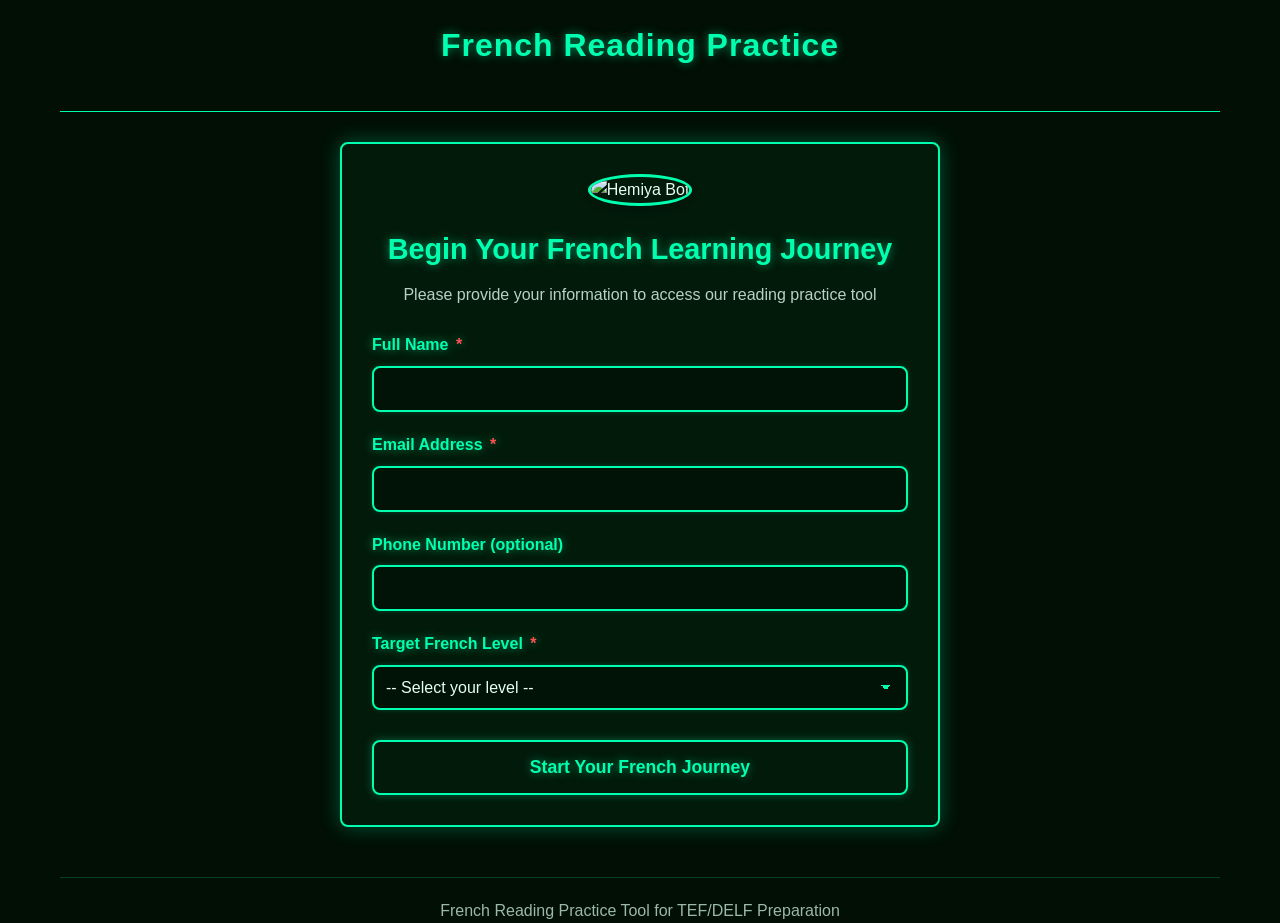
==== index.html @ 897022b5 "Initial commit: French Reading Practice Tool" ====
<!DOCTYPE html>
<html lang="fr">
<head>
    <meta charset="UTF-8">
    <meta name="viewport" content="width=device-width, initial-scale=1.0">
    <title>French Reading Practice - TEF/DELF Preparation</title>
    <link rel="stylesheet" href="css/styles.css">
    <script type="text/javascript" src="https://cdn.jsdelivr.net/npm/@emailjs/browser@3/dist/email.min.js"></script>
    <base target="_parent">
</head>
<body>
    <div class="container">
        <header>
            <h1>French Reading Practice</h1>
        </header>

        <main>
            <!-- Contact Form Section -->
            <div id="contact-form-container">
                <div class="form-header">
                    <div class="avatar-container">
                        <img src="https://yiyang512.github.io/new/hemiya.jpg" alt="Hemiya Bot" class="avatar">
                    </div>
                    <h2>Begin Your French Learning Journey</h2>
                    <p>Please provide your information to access our reading practice tool</p>
                </div>
                
                <form id="contact-form">
                    <div class="form-group">
                        <label for="fullName">Full Name <span class="required">*</span></label>
                        <input type="text" id="fullName" name="fullName" required>
                        <div class="error-message" id="fullName-error">Please enter your full name</div>
                    </div>
                    
                    <div class="form-group">
                        <label for="email">Email Address <span class="required">*</span></label>
                        <input type="email" id="email" name="email" required>
                        <div class="error-message" id="email-error">Please enter a valid email address</div>
                    </div>
                    
                    <div class="form-group">
                        <label for="phone">Phone Number (optional)</label>
                        <input type="tel" id="phone" name="phone">
                    </div>
                    
                    <div class="form-group">
                        <label for="targetLevel">Target French Level <span class="required">*</span></label>
                        <select id="targetLevel" name="targetLevel" required>
                            <option value="">-- Select your level --</option>
                            <option value="A1">A1 - Beginner</option>
                            <option value="A2">A2 - Elementary</option>
                            <option value="B1">B1 - Intermediate</option>
                            <option value="B2">B2 - Upper Intermediate</option>
                        </select>
                        <div class="error-message" id="targetLevel-error">Please select your target level</div>
                    </div>
                    
                    <button type="submit" id="submit-form">Start Your French Journey</button>
                    
                    <div id="form-success" class="form-message success-message hidden">
                        <p>Thank you for your submission! You now have access to our reading practice tool.</p>
                    </div>
                    
                    <div id="form-error" class="form-message error-message hidden">
                        <p>There was an error processing your submission. Please try again.</p>
                    </div>
                </form>
            </div>

            <!-- Reading Level Selection - Initially Hidden -->
            <div id="reading-app" class="hidden">
                <div class="level-selector">
                    <h2>Sélectionnez votre niveau</h2>
                    <div class="level-buttons">
                        <button class="level-btn" data-level="A1">A1</button>
                        <button class="level-btn" data-level="A2">A2</button>
                        <button class="level-btn" data-level="B1">B1</button>
                        <button class="level-btn" data-level="B2">B2</button>
                    </div>
                </div>

                <div id="level-description" class="hidden">
                    <div class="level-info">
                        <h2>Niveau <span id="current-level">A1</span></h2>
                        <p id="level-explanation"></p>
                    </div>
                    <div class="reading-selector">
                        <label for="reading-select">Choisissez un texte:</label>
                        <select id="reading-select">
                            <option value="">-- Sélectionnez un texte --</option>
                        </select>
                    </div>
                </div>

                <div id="reading-container" class="hidden">
                    <div class="timer-container">
                        <span id="timer">10:00</span>
                        <button id="start-timer">Démarrer</button>
                    </div>
                    
                    <section class="reading-passage">
                        <h2 id="reading-title"></h2>
                        <div id="passage-content" class="passage-content"></div>
                    </section>

                    <section class="questions">
                        <h2>Questions de compréhension</h2>
                        <form id="quiz-form"></form>
                    </section>

                    <section class="results hidden" id="results">
                        <h2>Résultats</h2>
                        <p id="score"></p>
                        <div id="detailed-feedback"></div>
                    </section>
                </div>
            </div>
        </main>

        <footer>
            <p>French Reading Practice Tool for TEF/DELF Preparation</p>
        </footer>
    </div>

    <script src="js/data.js"></script>
    <script src="js/script.js"></script>
</body>
</html>
---- css/styles.css ----
:root {
    --primary-color: #00ffae;
    --secondary-color: #00ff99;
    --accent-color: #05ff8a;
    --background-color: #010f05;
    --card-background: #021a0a;
    --text-color: #e6fff2;
    --header-color: #00ffae;
    --error-color: #ff5252;
    --success-color: #00ffae;
    --border-radius: 8px;
    --box-shadow: 0 4px 8px rgba(0, 255, 174, 0.2);
    --glow-effect: 0 0 10px rgba(0, 255, 174, 0.5);
    --hover-glow: 0 0 15px rgba(0, 255, 174, 0.8);
    --a1-color: #00ffae;
    --a2-color: #00ffcc;
    --b1-color: #00ff99;
    --b2-color: #00ffb3;
    --dark-bg-gradient: linear-gradient(135deg, #010f05 0%, #041a0f 100%);
}

* {
    margin: 0;
    padding: 0;
    box-sizing: border-box;
}

body {
    font-family: 'DM Sans', 'Poppins', sans-serif;
    background-color: var(--background-color);
    color: var(--text-color);
    line-height: 1.6;
    min-height: 100vh;
}

h1, h2, h3, h4, h5, h6 {
    color: var(--header-color);
    text-shadow: var(--glow-effect);
}

a {
    color: var(--primary-color);
    text-decoration: none;
    transition: all 0.3s ease;
}

a:hover {
    text-shadow: var(--glow-effect);
}

.container {
    max-width: 1200px;
    margin: 0 auto;
    padding: 0 20px;
}

header {
    padding: 20px 0;
    text-align: center;
    margin-bottom: 30px;
    border-bottom: 1px solid var(--primary-color);
}

header h1 {
    margin-bottom: 20px;
    font-weight: 700;
    letter-spacing: 1px;
}

.level-selector h2 {
    margin-bottom: 15px;
    font-size: 1.3rem;
    color: var(--primary-color);
    text-shadow: 0 0 5px rgba(0, 255, 174, 0.5);
}

.level-buttons {
    display: flex;
    justify-content: center;
    gap: 15px;
    flex-wrap: wrap;
}

.level-btn {
    margin: 0 10px;
    padding: 8px 20px;
    background-color: transparent;
    color: var(--primary-color);
    border: 2px solid var(--primary-color);
    border-radius: var(--border-radius);
    font-size: 1.2rem;
    cursor: pointer;
    transition: all 0.3s ease;
}

.level-btn:hover {
    background-color: var(--primary-color);
    color: var(--background-color);
    box-shadow: var(--hover-glow);
}

.level-btn.active {
    background-color: var(--primary-color);
    color: var(--background-color);
    box-shadow: var(--glow-effect);
}

.level-btn[data-level="A1"] {
    border-color: var(--a1-color);
    color: var(--a1-color);
}

.level-btn[data-level="A2"] {
    border-color: var(--a2-color);
    color: var(--a2-color);
}

.level-btn[data-level="B1"] {
    border-color: var(--b1-color);
    color: var(--b1-color);
}

.level-btn[data-level="B2"] {
    border-color: var(--b2-color);
    color: var(--b2-color);
}

.level-info {
    background-color: var(--card-background);
    padding: 15px;
    border-radius: var(--border-radius);
    margin-bottom: 20px;
    border: 1px solid var(--primary-color);
    box-shadow: var(--box-shadow);
}

.level-info h2 {
    margin-bottom: 10px;
}

.reading-selector {
    margin-bottom: 25px;
    text-align: center;
}

.reading-selector label {
    display: block;
    margin-bottom: 10px;
    font-weight: bold;
    color: var(--primary-color);
    text-shadow: var(--glow-effect);
    font-size: 1.2rem;
}

.reading-selector select {
    width: 100%;
    max-width: 600px;
    padding: 12px 20px;
    border: 2px solid var(--primary-color);
    border-radius: var(--border-radius);
    font-size: 1.1rem;
    background-color: rgba(2, 26, 10, 0.9);
    color: var(--text-color);
    box-shadow: 0 0 8px rgba(0, 255, 174, 0.4);
    cursor: pointer;
    appearance: none;
    -webkit-appearance: none;
    -moz-appearance: none;
    background-image: 
        linear-gradient(45deg, transparent 50%, var(--primary-color) 50%),
        linear-gradient(135deg, var(--primary-color) 50%, transparent 50%);
    background-position: 
        calc(100% - 20px) center,
        calc(100% - 15px) center;
    background-size: 
        5px 5px,
        5px 5px;
    background-repeat: no-repeat;
    transition: all 0.3s ease;
}

.reading-selector select:hover {
    border-color: var(--secondary-color);
    box-shadow: 0 0 15px rgba(0, 255, 174, 0.6);
    transform: translateY(-2px);
}

.reading-selector select:focus {
    outline: none;
    border-color: var(--accent-color);
    box-shadow: 0 0 20px rgba(0, 255, 174, 0.7);
}

.reading-selector select option {
    background-color: var(--card-background);
    color: var(--text-color);
    padding: 12px;
    font-size: 1rem;
}

/* Custom styled dropdown arrow animation */
.reading-selector select:hover {
    background-image: 
        linear-gradient(45deg, transparent 50%, var(--secondary-color) 50%),
        linear-gradient(135deg, var(--secondary-color) 50%, transparent 50%);
}

/* Improve select option styling */
.reading-selector select option:hover,
.reading-selector select option:focus,
.reading-selector select option:checked {
    background-color: rgba(0, 255, 174, 0.2);
    color: var(--primary-color);
}

#level-description, #reading-container {
    opacity: 1;
    transition: opacity 0.3s ease;
}

.timer-container {
    display: flex;
    justify-content: center;
    align-items: center;
    margin-bottom: 20px;
    gap: 15px;
}

#timer {
    font-size: 1.5rem;
    font-weight: bold;
    color: var(--primary-color);
    text-shadow: var(--glow-effect);
}

button {
    background-color: transparent;
    color: var(--primary-color);
    border: 2px solid var(--primary-color);
    padding: 10px 20px;
    border-radius: var(--border-radius);
    cursor: pointer;
    font-weight: bold;
    transition: all 0.3s ease;
    box-shadow: var(--box-shadow);
    text-shadow: var(--glow-effect);
}

button:hover {
    background-color: var(--primary-color);
    color: var(--background-color);
    box-shadow: var(--hover-glow);
    transform: translateY(-2px);
}

section {
    background-color: var(--card-background);
    padding: 20px;
    margin-bottom: 20px;
    border-radius: var(--border-radius);
    box-shadow: var(--box-shadow);
    border: 1px solid var(--primary-color);
}

.reading-passage, .questions, .results {
    border-left: 4px solid var(--primary-color);
}

.reading-passage h2, 
.questions h2,
.results h2 {
    margin-bottom: 15px;
    color: var(--primary-color);
    text-shadow: 0 0 5px rgba(0, 255, 174, 0.5);
}

.passage-content {
    line-height: 1.8;
}

.passage-content p {
    margin-bottom: 15px;
}

.question {
    margin-bottom: 25px;
    padding-bottom: 20px;
    border-bottom: 1px solid rgba(0, 255, 174, 0.2);
}

.question p {
    font-weight: bold;
    margin-bottom: 10px;
    color: var(--primary-color);
}

.options {
    margin-left: 20px;
    margin-bottom: 10px;
}

.option {
    margin-bottom: 8px;
}

textarea {
    width: 100%;
    padding: 10px;
    border: 1px solid var(--primary-color);
    border-radius: var(--border-radius);
    resize: vertical;
    background-color: var(--card-background);
    color: var(--text-color);
    box-shadow: 0 0 5px rgba(0, 255, 174, 0.2);
}

.feedback {
    margin-top: 10px;
    padding: 10px;
    border-radius: var(--border-radius);
    display: none;
    background-color: var(--card-background);
}

.feedback.correct {
    border: 1px solid var(--success-color);
    color: var(--success-color);
    box-shadow: 0 0 5px rgba(0, 255, 153, 0.3);
    display: block;
}

.feedback.incorrect {
    border: 1px solid var(--error-color);
    color: var(--error-color);
    box-shadow: 0 0 5px rgba(255, 77, 77, 0.3);
    display: block;
}

.controls {
    display: flex;
    gap: 10px;
    margin-top: 20px;
}

#quiz-form button[type="submit"] {
    border-color: var(--primary-color);
    color: var(--primary-color);
}

#show-answers {
    border-color: var(--secondary-color);
    color: var(--secondary-color);
}

.hidden {
    display: none;
}

.highlight {
    background-color: rgba(0, 255, 174, 0.15);
    color: var(--primary-color);
    font-weight: bold;
}

.back-to-levels {
    display: block;
    margin: 0 auto 20px;
    background-color: transparent;
    border-color: var(--secondary-color);
    color: var(--secondary-color);
}

footer {
    text-align: center;
    margin-top: 50px;
    padding-top: 20px;
    border-top: 1px solid rgba(0, 255, 174, 0.2);
    color: rgba(224, 255, 240, 0.7);
}

input[type="radio"], input[type="checkbox"] {
    accent-color: var(--primary-color);
}

select, textarea {
    background-color: var(--card-background);
    color: var(--text-color);
    border: 1px solid var(--primary-color);
    border-radius: var(--border-radius);
    padding: 8px 12px;
    transition: all 0.3s ease;
}

select:focus, textarea:focus {
    border-color: var(--secondary-color);
    box-shadow: var(--glow-effect);
    outline: none;
}

.correct-feedback {
    color: var(--success-color);
    font-weight: bold;
    text-shadow: var(--glow-effect);
}

.incorrect-feedback {
    color: var(--error-color);
    font-weight: bold;
}

@media (max-width: 768px) {
    .level-buttons {
        flex-direction: column;
        align-items: center;
    }
    
    .level-btn {
        margin: 5px 0;
        width: 80%;
    }
}

/* Contact Form Styles */
#contact-form-container {
    max-width: 600px;
    margin: 0 auto 40px;
    background-color: var(--card-background);
    padding: 30px;
    border-radius: var(--border-radius);
    border: 2px solid var(--primary-color);
    box-shadow: 0 0 20px rgba(0, 255, 174, 0.3);
}

.form-header {
    text-align: center;
    margin-bottom: 25px;
}

.form-header h2 {
    margin-bottom: 10px;
    font-size: 1.8rem;
}

.form-header p {
    color: rgba(230, 255, 242, 0.8);
}

.form-group {
    margin-bottom: 20px;
    position: relative;
}

.form-group label {
    display: block;
    margin-bottom: 8px;
    font-weight: bold;
    color: var(--primary-color);
    text-shadow: var(--glow-effect);
}

.required {
    color: var(--error-color);
    margin-left: 3px;
}

.form-group input,
.form-group select {
    width: 100%;
    padding: 12px;
    background-color: rgba(1, 15, 5, 0.7);
    border: 2px solid var(--primary-color);
    border-radius: var(--border-radius);
    color: var(--text-color);
    font-size: 1rem;
    transition: all 0.3s ease;
    box-shadow: 0 0 5px rgba(0, 255, 174, 0.2);
}

.form-group select {
    appearance: none;
    background-image: 
        linear-gradient(45deg, transparent 50%, var(--primary-color) 50%),
        linear-gradient(135deg, var(--primary-color) 50%, transparent 50%);
    background-position: 
        calc(100% - 20px) center,
        calc(100% - 15px) center;
    background-size: 
        5px 5px,
        5px 5px;
    background-repeat: no-repeat;
}

.form-group input:focus,
.form-group select:focus {
    outline: none;
    border-color: var(--secondary-color);
    box-shadow: 0 0 15px rgba(0, 255, 174, 0.5);
}

.form-group input.error,
.form-group select.error {
    border-color: var(--error-color);
    box-shadow: 0 0 10px rgba(255, 82, 82, 0.3);
}

.error-message {
    color: var(--error-color);
    font-size: 0.85rem;
    margin-top: 5px;
    display: none;
}

#contact-form button[type="submit"] {
    width: 100%;
    padding: 15px;
    background-color: transparent;
    border: 2px solid var(--primary-color);
    color: var(--primary-color);
    font-size: 1.1rem;
    margin-top: 10px;
    cursor: pointer;
    transition: all 0.3s ease;
    text-shadow: var(--glow-effect);
    box-shadow: 0 0 10px rgba(0, 255, 174, 0.3);
}

#contact-form button[type="submit"]:hover {
    background-color: var(--primary-color);
    color: var(--background-color);
    box-shadow: 0 0 20px rgba(0, 255, 174, 0.6);
    transform: translateY(-2px);
}

.form-message {
    padding: 15px;
    border-radius: var(--border-radius);
    margin-top: 20px;
    text-align: center;
}

.success-message {
    background-color: rgba(0, 255, 174, 0.1);
    border: 1px solid var(--success-color);
    color: var(--success-color);
}

.error-message {
    background-color: rgba(255, 82, 82, 0.1);
    border: 1px solid var(--error-color);
    color: var(--error-color);
}

/* Avatar styling */
.avatar-container {
    text-align: center;
    margin-bottom: 20px;
}

.avatar {
    width: 120px;
    height: 120px;
    border-radius: 50%;
    object-fit: cover;
    border: 3px solid var(--primary-color);
    box-shadow: 0 4px 8px rgba(0, 0, 0, 0.2);
    animation: pulse 2s infinite ease-in-out, glow 3s infinite alternate;
    transition: transform 0.3s ease;
}

.avatar:hover {
    transform: scale(1.05);
    box-shadow: 0 0 25px var(--primary-color);
}

@keyframes pulse {
    0% { transform: scale(1); }
    50% { transform: scale(1.05); }
    100% { transform: scale(1); }
}

@keyframes glow {
    0% { box-shadow: 0 0 10px rgba(0, 255, 174, 0.3); }
    100% { box-shadow: 0 0 20px rgba(0, 255, 174, 0.8); }
}
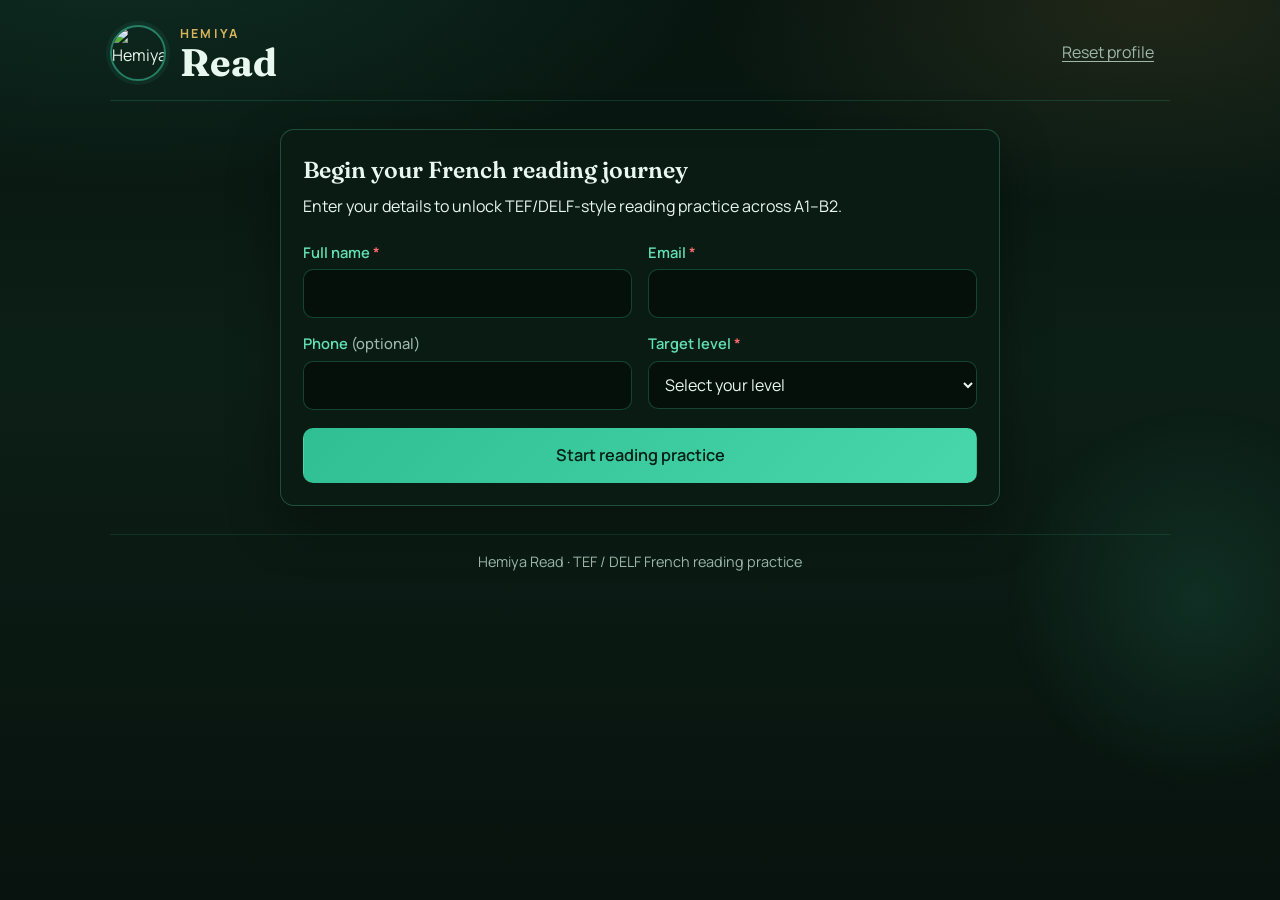
==== commit 3d65d596: "Rebuild Hemiya reading tool with 30+ texts per level Modernize the reading practice UI, add progress" ====
--- a/index.html
+++ b/index.html
@@ -1,128 +1,170 @@
 <!DOCTYPE html>
 <html lang="fr">
 <head>
-    <meta charset="UTF-8">
-    <meta name="viewport" content="width=device-width, initial-scale=1.0">
-    <title>French Reading Practice - TEF/DELF Preparation</title>
-    <link rel="stylesheet" href="css/styles.css">
-    <script type="text/javascript" src="https://cdn.jsdelivr.net/npm/@emailjs/browser@3/dist/email.min.js"></script>
-    <base target="_parent">
+  <meta charset="UTF-8">
+  <meta name="viewport" content="width=device-width, initial-scale=1.0">
+  <title>Hemiya Read — French Reading Practice (TEF/DELF)</title>
+  <link rel="preconnect" href="https://fonts.googleapis.com">
+  <link rel="preconnect" href="https://fonts.gstatic.com" crossorigin>
+  <link href="https://fonts.googleapis.com/css2?family=Fraunces:opsz,wght@9..144,500;9..144,700&family=Manrope:wght@400;500;600;700&display=swap" rel="stylesheet">
+  <link rel="stylesheet" href="css/reading.css">
+  <script type="text/javascript" src="https://cdn.jsdelivr.net/npm/@emailjs/browser@3/dist/email.min.js"></script>
+  <base target="_parent">
 </head>
 <body>
-    <div class="container">
-        <header>
-            <h1>French Reading Practice</h1>
-        </header>
+  <div class="bg-glow" aria-hidden="true"></div>
+  <div class="container">
+    <header class="site-header">
+      <div class="brand">
+        <img src="https://yiyang512.github.io/new/hemiya.jpg" alt="Hemiya" class="brand-avatar">
+        <div>
+          <p class="brand-kicker">Hemiya</p>
+          <h1>Read</h1>
+        </div>
+      </div>
+      <div class="header-actions">
+        <span id="user-chip" class="user-chip hidden"></span>
+        <button type="button" id="reset-user" class="text-btn">Reset profile</button>
+      </div>
+    </header>
 
-        <main>
-            <!-- Contact Form Section -->
-            <div id="contact-form-container">
-                <div class="form-header">
-                    <div class="avatar-container">
-                        <img src="https://yiyang512.github.io/new/hemiya.jpg" alt="Hemiya Bot" class="avatar">
-                    </div>
-                    <h2>Begin Your French Learning Journey</h2>
-                    <p>Please provide your information to access our reading practice tool</p>
-                </div>
-                
-                <form id="contact-form">
-                    <div class="form-group">
-                        <label for="fullName">Full Name <span class="required">*</span></label>
-                        <input type="text" id="fullName" name="fullName" required>
-                        <div class="error-message" id="fullName-error">Please enter your full name</div>
-                    </div>
-                    
-                    <div class="form-group">
-                        <label for="email">Email Address <span class="required">*</span></label>
-                        <input type="email" id="email" name="email" required>
-                        <div class="error-message" id="email-error">Please enter a valid email address</div>
-                    </div>
-                    
-                    <div class="form-group">
-                        <label for="phone">Phone Number (optional)</label>
-                        <input type="tel" id="phone" name="phone">
-                    </div>
-                    
-                    <div class="form-group">
-                        <label for="targetLevel">Target French Level <span class="required">*</span></label>
-                        <select id="targetLevel" name="targetLevel" required>
-                            <option value="">-- Select your level --</option>
-                            <option value="A1">A1 - Beginner</option>
-                            <option value="A2">A2 - Elementary</option>
-                            <option value="B1">B1 - Intermediate</option>
-                            <option value="B2">B2 - Upper Intermediate</option>
-                        </select>
-                        <div class="error-message" id="targetLevel-error">Please select your target level</div>
-                    </div>
-                    
-                    <button type="submit" id="submit-form">Start Your French Journey</button>
-                    
-                    <div id="form-success" class="form-message success-message hidden">
-                        <p>Thank you for your submission! You now have access to our reading practice tool.</p>
-                    </div>
-                    
-                    <div id="form-error" class="form-message error-message hidden">
-                        <p>There was an error processing your submission. Please try again.</p>
-                    </div>
-                </form>
+    <main>
+      <section id="contact-section" class="panel contact-panel">
+        <div class="form-header">
+          <h2>Begin your French reading journey</h2>
+          <p>Enter your details to unlock TEF/DELF-style reading practice across A1–B2.</p>
+        </div>
+        <form id="contact-form" novalidate>
+          <div class="form-grid">
+            <div class="form-group">
+              <label for="fullName">Full name <span class="required">*</span></label>
+              <input type="text" id="fullName" name="fullName" autocomplete="name" required>
+              <div class="error-message" id="fullName-error">Please enter your full name</div>
             </div>
+            <div class="form-group">
+              <label for="email">Email <span class="required">*</span></label>
+              <input type="email" id="email" name="email" autocomplete="email" required>
+              <div class="error-message" id="email-error">Please enter a valid email address</div>
+            </div>
+            <div class="form-group">
+              <label for="phone">Phone <span class="optional">(optional)</span></label>
+              <input type="tel" id="phone" name="phone" autocomplete="tel">
+            </div>
+            <div class="form-group">
+              <label for="targetLevel">Target level <span class="required">*</span></label>
+              <select id="targetLevel" name="targetLevel" required>
+                <option value="">Select your level</option>
+                <option value="A1">A1 — Beginner</option>
+                <option value="A2">A2 — Elementary</option>
+                <option value="B1">B1 — Intermediate</option>
+                <option value="B2">B2 — Upper intermediate</option>
+              </select>
+              <div class="error-message" id="targetLevel-error">Please select your target level</div>
+            </div>
+          </div>
+          <button type="submit" id="submit-form">Start reading practice</button>
+          <div id="form-success" class="form-message success-message hidden">
+            <p>You’re in. Loading your reading workspace…</p>
+          </div>
+          <div id="form-error" class="form-message error-message hidden">
+            <p>There was a problem sending your registration. Please try again.</p>
+          </div>
+        </form>
+      </section>
 
-            <!-- Reading Level Selection - Initially Hidden -->
-            <div id="reading-app" class="hidden">
-                <div class="level-selector">
-                    <h2>Sélectionnez votre niveau</h2>
-                    <div class="level-buttons">
-                        <button class="level-btn" data-level="A1">A1</button>
-                        <button class="level-btn" data-level="A2">A2</button>
-                        <button class="level-btn" data-level="B1">B1</button>
-                        <button class="level-btn" data-level="B2">B2</button>
-                    </div>
-                </div>
+      <section id="reading-app" class="hidden">
+        <div class="level-selector panel">
+          <div class="section-head">
+            <h2>Choose your level</h2>
+            <p>Browse texts, track scores, and train with a timed comprehension workflow.</p>
+          </div>
+          <div class="level-buttons">
+            <button class="level-btn" data-level="A1">A1</button>
+            <button class="level-btn" data-level="A2">A2</button>
+            <button class="level-btn" data-level="B1">B1</button>
+            <button class="level-btn" data-level="B2">B2</button>
+          </div>
+        </div>
 
-                <div id="level-description" class="hidden">
-                    <div class="level-info">
-                        <h2>Niveau <span id="current-level">A1</span></h2>
-                        <p id="level-explanation"></p>
-                    </div>
-                    <div class="reading-selector">
-                        <label for="reading-select">Choisissez un texte:</label>
-                        <select id="reading-select">
-                            <option value="">-- Sélectionnez un texte --</option>
-                        </select>
-                    </div>
-                </div>
+        <div id="level-panel" class="hidden">
+          <div class="panel level-info">
+            <div class="section-head inline">
+              <div>
+                <h2 id="level-title">Niveau A1</h2>
+                <p id="level-explanation"></p>
+              </div>
+              <div id="stats-bar" class="stats-bar"></div>
+            </div>
+            <div class="toolbar">
+              <label class="search-wrap">
+                <span class="sr-only">Search texts</span>
+                <input type="search" id="exercise-search" placeholder="Search texts…">
+              </label>
+            </div>
+            <div id="exercise-grid" class="exercise-grid"></div>
+          </div>
+        </div>
 
-                <div id="reading-container" class="hidden">
-                    <div class="timer-container">
-                        <span id="timer">10:00</span>
-                        <button id="start-timer">Démarrer</button>
-                    </div>
-                    
-                    <section class="reading-passage">
-                        <h2 id="reading-title"></h2>
-                        <div id="passage-content" class="passage-content"></div>
-                    </section>
+        <div id="session-panel" class="hidden">
+          <div class="session-top">
+            <button type="button" id="back-btn" class="ghost">← Back to texts</button>
+            <div class="session-actions">
+              <div class="font-controls" aria-label="Text size">
+                <button type="button" id="font-down" class="ghost" title="Smaller text">A−</button>
+                <button type="button" id="font-up" class="ghost" title="Larger text">A+</button>
+              </div>
+            </div>
+          </div>
 
-                    <section class="questions">
-                        <h2>Questions de compréhension</h2>
-                        <form id="quiz-form"></form>
-                    </section>
+          <div class="panel reader-panel">
+            <div class="session-heading">
+              <div>
+                <h2 id="exercise-title">Text</h2>
+                <p id="exercise-meta" class="muted"></p>
+              </div>
+              <div class="timer-row compact">
+                <span id="timer" class="timer">10:00</span>
+                <button type="button" id="timer-toggle">Start timer</button>
+                <button type="button" id="timer-reset" class="ghost">Reset</button>
+              </div>
+            </div>
+            <article class="passage-card">
+              <div id="passage-content" class="passage-content"></div>
+            </article>
+          </div>
 
-                    <section class="results hidden" id="results">
-                        <h2>Résultats</h2>
-                        <p id="score"></p>
-                        <div id="detailed-feedback"></div>
-                    </section>
-                </div>
+          <div class="panel questions-panel">
+            <div class="section-head inline">
+              <h2>Comprehension questions</h2>
             </div>
-        </main>
+            <form id="quiz-form"></form>
+          </div>
 
-        <footer>
-            <p>French Reading Practice Tool for TEF/DELF Preparation</p>
-        </footer>
-    </div>
+          <section class="panel results hidden" id="results">
+            <div class="section-head inline">
+              <div>
+                <h2>Results</h2>
+                <p id="score-summary" class="score-summary"></p>
+              </div>
+              <div class="results-actions">
+                <button type="button" id="retry-btn" class="ghost">Retry</button>
+                <button type="button" id="next-btn">Next text</button>
+              </div>
+            </div>
+            <div id="score-detail" class="score-detail"></div>
+          </section>
+        </div>
+      </section>
+    </main>
 
-    <script src="js/data.js"></script>
-    <script src="js/script.js"></script>
+    <footer>
+      <p>Hemiya Read · TEF / DELF French reading practice</p>
+    </footer>
+  </div>
+
+  <div id="toast" class="toast" role="status" aria-live="polite"></div>
+
+  <script src="js/data.js"></script>
+  <script src="js/app.js"></script>
 </body>
-</html> +</html>
--- a/css/reading.css
+++ b/css/reading.css
@@ -0,0 +1,773 @@
+:root {
+  --bg-0: #07140f;
+  --bg-1: #0c1f17;
+  --bg-2: #122a20;
+  --panel: rgba(10, 28, 20, 0.92);
+  --panel-border: rgba(86, 214, 160, 0.28);
+  --text: #e8f7ef;
+  --muted: #9eb9ab;
+  --primary: #3dcca0;
+  --primary-strong: #62e0b5;
+  --accent: #d8b35c;
+  --danger: #ff6b6b;
+  --ok: #3dcca0;
+  --radius: 14px;
+  --shadow: 0 18px 50px rgba(0, 0, 0, 0.35);
+  --font: 'Manrope', system-ui, sans-serif;
+  --display: 'Fraunces', Georgia, serif;
+}
+
+* { box-sizing: border-box; margin: 0; padding: 0; }
+
+html { scroll-behavior: smooth; }
+
+body {
+  font-family: var(--font);
+  color: var(--text);
+  background:
+    radial-gradient(1200px 500px at 10% -10%, rgba(61, 204, 160, 0.16), transparent 55%),
+    radial-gradient(900px 420px at 90% 0%, rgba(216, 179, 92, 0.12), transparent 50%),
+    linear-gradient(180deg, var(--bg-0), var(--bg-1) 40%, #08120e);
+  min-height: 100vh;
+  line-height: 1.55;
+}
+
+.bg-glow {
+  position: fixed;
+  inset: auto -10% 10% auto;
+  width: 420px;
+  height: 420px;
+  background: radial-gradient(circle, rgba(61, 204, 160, 0.12), transparent 65%);
+  pointer-events: none;
+  z-index: 0;
+}
+
+.container {
+  position: relative;
+  z-index: 1;
+  max-width: 1100px;
+  margin: 0 auto;
+  padding: 24px 20px 48px;
+}
+
+.sr-only {
+  position: absolute;
+  width: 1px;
+  height: 1px;
+  padding: 0;
+  margin: -1px;
+  overflow: hidden;
+  clip: rect(0, 0, 0, 0);
+  border: 0;
+}
+
+.hidden { display: none !important; }
+
+/* Honeypot — visually hidden but present for bots */
+.hp {
+  position: absolute;
+  left: -10000px;
+  top: auto;
+  width: 1px;
+  height: 1px;
+  overflow: hidden;
+}
+
+.site-header {
+  display: flex;
+  justify-content: space-between;
+  align-items: center;
+  gap: 16px;
+  margin-bottom: 28px;
+  padding-bottom: 18px;
+  border-bottom: 1px solid rgba(61, 204, 160, 0.18);
+}
+
+.brand {
+  display: flex;
+  align-items: center;
+  gap: 14px;
+}
+
+.brand-avatar {
+  width: 56px;
+  height: 56px;
+  border-radius: 50%;
+  object-fit: cover;
+  border: 2px solid rgba(61, 204, 160, 0.55);
+  box-shadow: 0 0 0 4px rgba(61, 204, 160, 0.08);
+}
+
+.brand-kicker {
+  font-size: 0.78rem;
+  letter-spacing: 0.18em;
+  text-transform: uppercase;
+  color: var(--accent);
+  font-weight: 700;
+}
+
+.brand h1 {
+  font-family: var(--display);
+  font-size: clamp(1.8rem, 3vw, 2.4rem);
+  font-weight: 700;
+  line-height: 1;
+  color: var(--text);
+}
+
+.reader-panel .session-heading {
+  align-items: center;
+}
+
+.timer-row.compact {
+  margin-top: 0;
+}
+
+.passage-card {
+  background: rgba(4, 14, 10, 0.45);
+  border: 1px solid rgba(61, 204, 160, 0.16);
+  border-radius: 12px;
+  padding: 22px 20px;
+}
+
+.passage-content {
+  font-size: 1.05rem;
+  line-height: 1.85;
+  color: var(--text);
+}
+
+.passage-content p {
+  margin-bottom: 1em;
+}
+
+.passage-content p:last-child {
+  margin-bottom: 0;
+}
+
+.font-controls {
+  display: inline-flex;
+  gap: 6px;
+}
+
+.font-controls .ghost {
+  min-width: 44px;
+  padding: 8px 10px;
+}
+
+.header-actions {
+  display: flex;
+  align-items: center;
+  gap: 10px;
+}
+
+.user-chip {
+  font-size: 0.85rem;
+  padding: 6px 12px;
+  border-radius: 999px;
+  background: rgba(61, 204, 160, 0.12);
+  border: 1px solid rgba(61, 204, 160, 0.3);
+  color: var(--primary-strong);
+}
+
+.text-btn {
+  background: none;
+  border: none;
+  color: var(--muted);
+  cursor: pointer;
+  font: inherit;
+  text-decoration: underline;
+  text-underline-offset: 3px;
+}
+
+.panel {
+  background: var(--panel);
+  border: 1px solid var(--panel-border);
+  border-radius: var(--radius);
+  padding: 22px;
+  box-shadow: var(--shadow);
+  margin-bottom: 18px;
+  backdrop-filter: blur(8px);
+}
+
+.section-head {
+  margin-bottom: 18px;
+}
+
+.section-head.inline {
+  display: flex;
+  justify-content: space-between;
+  gap: 16px;
+  align-items: flex-start;
+  flex-wrap: wrap;
+}
+
+.section-head h2,
+.panel h2 {
+  font-family: var(--display);
+  font-size: 1.45rem;
+  font-weight: 600;
+  margin-bottom: 6px;
+  color: var(--text);
+}
+
+.section-head p,
+.muted,
+.fine-print {
+  color: var(--muted);
+}
+
+.contact-panel {
+  max-width: 720px;
+  margin: 0 auto 24px;
+}
+
+.form-header {
+  text-align: left;
+  margin-bottom: 22px;
+}
+
+.form-grid {
+  display: grid;
+  grid-template-columns: 1fr 1fr;
+  gap: 14px 16px;
+}
+
+.form-group-full { grid-column: 1 / -1; }
+
+.form-group label {
+  display: block;
+  margin-bottom: 6px;
+  font-weight: 600;
+  font-size: 0.92rem;
+  color: var(--primary-strong);
+}
+
+.required { color: var(--danger); }
+.optional { color: var(--muted); font-weight: 500; }
+
+input, select, textarea, button {
+  font: inherit;
+}
+
+input, select, textarea {
+  width: 100%;
+  padding: 11px 12px;
+  border-radius: 10px;
+  border: 1px solid rgba(61, 204, 160, 0.28);
+  background: rgba(4, 14, 10, 0.75);
+  color: var(--text);
+  outline: none;
+  transition: border-color 0.2s, box-shadow 0.2s;
+}
+
+input:focus, select:focus, textarea:focus {
+  border-color: var(--primary);
+  box-shadow: 0 0 0 3px rgba(61, 204, 160, 0.15);
+}
+
+input.error, select.error {
+  border-color: var(--danger);
+}
+
+.error-message {
+  display: none;
+  color: var(--danger);
+  font-size: 0.82rem;
+  margin-top: 5px;
+}
+
+button, .control-btn {
+  border: 1px solid rgba(61, 204, 160, 0.45);
+  background: rgba(61, 204, 160, 0.08);
+  color: var(--primary-strong);
+  padding: 10px 16px;
+  border-radius: 10px;
+  cursor: pointer;
+  font-weight: 600;
+  transition: transform 0.15s ease, background 0.2s, border-color 0.2s;
+}
+
+button:hover, .control-btn:hover {
+  background: rgba(61, 204, 160, 0.18);
+  transform: translateY(-1px);
+}
+
+button:disabled, .control-btn:disabled {
+  opacity: 0.45;
+  cursor: not-allowed;
+  transform: none;
+}
+
+button.primary, .control-btn.primary, #submit-form, #next-btn, #submit-quiz {
+  background: linear-gradient(135deg, #2fbf93, #48d7ab);
+  color: #042016;
+  border-color: transparent;
+}
+
+button.ghost, .ghost {
+  background: transparent;
+}
+
+#submit-form {
+  width: 100%;
+  margin-top: 18px;
+  padding: 14px;
+  font-size: 1.02rem;
+}
+
+.fine-print {
+  margin-top: 12px;
+  font-size: 0.85rem;
+  text-align: center;
+}
+
+.fine-print a { color: var(--primary-strong); }
+
+.form-message {
+  margin-top: 14px;
+  padding: 12px 14px;
+  border-radius: 10px;
+  text-align: center;
+}
+
+.success-message {
+  background: rgba(61, 204, 160, 0.1);
+  border: 1px solid rgba(61, 204, 160, 0.35);
+  color: var(--ok);
+}
+
+.error-message.form-message,
+#form-error {
+  background: rgba(255, 107, 107, 0.08);
+  border: 1px solid rgba(255, 107, 107, 0.35);
+  color: #ffb4b4;
+  display: none;
+}
+
+#form-error:not(.hidden) { display: block; }
+
+.level-buttons {
+  display: grid;
+  grid-template-columns: repeat(4, 1fr);
+  gap: 10px;
+}
+
+.level-btn {
+  padding: 16px 10px;
+  font-size: 1.25rem;
+  font-family: var(--display);
+}
+
+.level-btn.active {
+  background: linear-gradient(135deg, #2fbf93, #48d7ab);
+  color: #042016;
+  border-color: transparent;
+}
+
+.stats-bar {
+  display: flex;
+  gap: 10px;
+  flex-wrap: wrap;
+}
+
+.stat {
+  min-width: 88px;
+  padding: 10px 12px;
+  border-radius: 12px;
+  background: rgba(4, 14, 10, 0.55);
+  border: 1px solid rgba(61, 204, 160, 0.18);
+  text-align: center;
+}
+
+.stat-value {
+  display: block;
+  font-family: var(--display);
+  font-size: 1.35rem;
+  color: var(--primary-strong);
+}
+
+.stat-label {
+  font-size: 0.75rem;
+  color: var(--muted);
+  text-transform: uppercase;
+  letter-spacing: 0.06em;
+}
+
+.toolbar { margin: 8px 0 16px; }
+
+.search-wrap input {
+  max-width: 360px;
+}
+
+.exercise-grid {
+  display: grid;
+  grid-template-columns: repeat(auto-fill, minmax(220px, 1fr));
+  gap: 12px;
+}
+
+.exercise-card {
+  text-align: left;
+  padding: 16px;
+  border-radius: 14px;
+  background: rgba(4, 14, 10, 0.55);
+  border: 1px solid rgba(61, 204, 160, 0.18);
+  color: var(--text);
+  width: 100%;
+}
+
+.exercise-card:hover {
+  border-color: rgba(61, 204, 160, 0.5);
+  background: rgba(61, 204, 160, 0.08);
+}
+
+.exercise-card h3 {
+  font-size: 1.05rem;
+  margin: 8px 0 6px;
+  font-family: var(--display);
+  font-weight: 600;
+}
+
+.exercise-card p {
+  color: var(--muted);
+  font-size: 0.88rem;
+}
+
+.exercise-card-top {
+  display: flex;
+  justify-content: space-between;
+  align-items: center;
+}
+
+.exercise-index {
+  font-family: var(--display);
+  color: var(--accent);
+  font-weight: 700;
+}
+
+.pill {
+  font-size: 0.75rem;
+  padding: 3px 8px;
+  border-radius: 999px;
+  border: 1px solid transparent;
+}
+
+.pill.good { background: rgba(61, 204, 160, 0.15); color: var(--ok); }
+.pill.warn { background: rgba(216, 179, 92, 0.15); color: var(--accent); }
+.pill.muted { background: rgba(158, 185, 171, 0.12); color: var(--muted); }
+
+.empty-state {
+  color: var(--muted);
+  padding: 20px 0;
+}
+
+.session-top {
+  display: flex;
+  justify-content: space-between;
+  gap: 12px;
+  align-items: center;
+  margin-bottom: 12px;
+  flex-wrap: wrap;
+}
+
+.session-actions {
+  display: flex;
+  gap: 8px;
+  align-items: center;
+}
+
+.session-heading {
+  display: flex;
+  justify-content: space-between;
+  gap: 12px;
+  align-items: flex-start;
+  margin-bottom: 16px;
+}
+
+.mode-badge, .source-badge {
+  display: inline-flex;
+  align-items: center;
+  padding: 6px 10px;
+  border-radius: 999px;
+  font-size: 0.8rem;
+  font-weight: 700;
+  white-space: nowrap;
+}
+
+.mode-badge.exam {
+  background: rgba(216, 179, 92, 0.14);
+  color: var(--accent);
+  border: 1px solid rgba(216, 179, 92, 0.35);
+}
+
+.mode-badge.practice {
+  background: rgba(61, 204, 160, 0.14);
+  color: var(--primary-strong);
+  border: 1px solid rgba(61, 204, 160, 0.35);
+}
+
+.source-badge {
+  background: rgba(158, 185, 171, 0.12);
+  color: var(--muted);
+  border: 1px solid rgba(158, 185, 171, 0.25);
+}
+
+.source-badge.file {
+  color: var(--primary-strong);
+  border-color: rgba(61, 204, 160, 0.35);
+}
+
+.source-badge.tts {
+  color: var(--accent);
+  border-color: rgba(216, 179, 92, 0.35);
+}
+
+#audio-el {
+  display: none;
+}
+
+.player {
+  background: rgba(4, 14, 10, 0.45);
+  border: 1px solid rgba(61, 204, 160, 0.16);
+  border-radius: 12px;
+  padding: 16px;
+}
+
+.progress-track {
+  height: 8px;
+  background: rgba(255, 255, 255, 0.08);
+  border-radius: 999px;
+  overflow: hidden;
+  margin-bottom: 10px;
+}
+
+.progress-fill {
+  height: 100%;
+  width: 0%;
+  background: linear-gradient(90deg, #2fbf93, #d8b35c);
+  transition: width 0.15s linear;
+}
+
+.player-meta {
+  display: flex;
+  justify-content: space-between;
+  gap: 8px;
+  font-size: 0.85rem;
+  margin-bottom: 14px;
+  color: var(--muted);
+}
+
+.player-controls {
+  display: flex;
+  flex-wrap: wrap;
+  gap: 8px;
+  align-items: center;
+}
+
+.speed-wrap {
+  display: inline-flex;
+  align-items: center;
+  gap: 8px;
+  color: var(--muted);
+  font-size: 0.9rem;
+  margin-left: auto;
+}
+
+.speed-wrap select {
+  width: auto;
+  min-width: 90px;
+  padding: 8px 10px;
+}
+
+.playback-count {
+  margin-top: 12px;
+  color: var(--muted);
+  font-size: 0.9rem;
+  display: flex;
+  justify-content: space-between;
+  gap: 10px;
+  flex-wrap: wrap;
+}
+
+.playback-count strong { color: var(--text); }
+.hint { opacity: 0.75; }
+
+.timer-row {
+  display: flex;
+  align-items: center;
+  gap: 10px;
+  margin-top: 16px;
+  flex-wrap: wrap;
+}
+
+.timer {
+  font-family: var(--display);
+  font-size: 1.7rem;
+  font-variant-numeric: tabular-nums;
+  color: var(--primary-strong);
+  min-width: 90px;
+}
+
+.timer.urgent {
+  color: var(--danger);
+  animation: pulse 1s infinite;
+}
+
+@keyframes pulse {
+  50% { opacity: 0.55; }
+}
+
+.question {
+  padding: 16px 0;
+  border-bottom: 1px solid rgba(61, 204, 160, 0.12);
+}
+
+.question:last-of-type { border-bottom: none; }
+
+.question-text {
+  font-weight: 700;
+  margin-bottom: 10px;
+  color: var(--text);
+}
+
+.q-num {
+  display: inline-flex;
+  width: 28px;
+  height: 28px;
+  align-items: center;
+  justify-content: center;
+  border-radius: 8px;
+  background: rgba(61, 204, 160, 0.12);
+  color: var(--primary-strong);
+  margin-right: 8px;
+  font-size: 0.85rem;
+}
+
+.options { display: grid; gap: 8px; }
+
+.option {
+  display: flex;
+  gap: 10px;
+  align-items: flex-start;
+  padding: 10px 12px;
+  border-radius: 10px;
+  border: 1px solid rgba(61, 204, 160, 0.14);
+  background: rgba(4, 14, 10, 0.35);
+  cursor: pointer;
+}
+
+.option:hover { border-color: rgba(61, 204, 160, 0.35); }
+
+.option.is-correct,
+.option.highlight {
+  border-color: rgba(61, 204, 160, 0.55);
+  background: rgba(61, 204, 160, 0.12);
+}
+
+.option input { width: auto; margin-top: 3px; accent-color: var(--primary); }
+
+.feedback {
+  display: none;
+  margin-top: 10px;
+  padding: 10px 12px;
+  border-radius: 10px;
+}
+
+.feedback.correct,
+.feedback.incorrect { display: block; }
+
+.feedback.correct {
+  border: 1px solid rgba(61, 204, 160, 0.4);
+  background: rgba(61, 204, 160, 0.08);
+}
+
+.feedback.incorrect {
+  border: 1px solid rgba(255, 107, 107, 0.4);
+  background: rgba(255, 107, 107, 0.08);
+}
+
+.correct-feedback { color: var(--ok); font-weight: 700; }
+.incorrect-feedback { color: var(--danger); font-weight: 700; }
+
+.controls {
+  display: flex;
+  gap: 10px;
+  flex-wrap: wrap;
+  margin-top: 18px;
+}
+
+.transcript-content {
+  background: rgba(4, 14, 10, 0.45);
+  border: 1px solid rgba(61, 204, 160, 0.14);
+  border-radius: 12px;
+  padding: 16px;
+}
+
+.transcript-content p { margin-bottom: 10px; }
+
+.score-summary {
+  font-family: var(--display);
+  font-size: 1.4rem;
+  color: var(--primary-strong);
+}
+
+.score-detail { display: grid; gap: 8px; margin-top: 8px; }
+
+.score-row {
+  padding: 10px 12px;
+  border-radius: 10px;
+  background: rgba(4, 14, 10, 0.4);
+  border: 1px solid rgba(61, 204, 160, 0.12);
+  display: grid;
+  gap: 4px;
+}
+
+.score-row.ok { border-color: rgba(61, 204, 160, 0.35); }
+.score-row.bad { border-color: rgba(255, 107, 107, 0.35); }
+.score-row span { color: var(--muted); font-size: 0.92rem; }
+
+.results-actions { display: flex; gap: 8px; }
+
+footer {
+  margin-top: 28px;
+  padding-top: 16px;
+  border-top: 1px solid rgba(61, 204, 160, 0.14);
+  text-align: center;
+  color: var(--muted);
+  font-size: 0.9rem;
+}
+
+.toast {
+  position: fixed;
+  left: 50%;
+  bottom: 24px;
+  transform: translateX(-50%) translateY(20px);
+  background: #10251c;
+  color: var(--text);
+  border: 1px solid rgba(61, 204, 160, 0.35);
+  padding: 12px 16px;
+  border-radius: 12px;
+  opacity: 0;
+  pointer-events: none;
+  transition: opacity 0.2s, transform 0.2s;
+  z-index: 50;
+  max-width: min(92vw, 420px);
+  text-align: center;
+  box-shadow: var(--shadow);
+}
+
+.toast.show {
+  opacity: 1;
+  transform: translateX(-50%) translateY(0);
+}
+
+.toast.success { border-color: rgba(61, 204, 160, 0.55); }
+.toast.warn { border-color: rgba(216, 179, 92, 0.55); }
+.toast.error { border-color: rgba(255, 107, 107, 0.55); }
+
+@media (max-width: 760px) {
+  .form-grid { grid-template-columns: 1fr; }
+  .level-buttons { grid-template-columns: repeat(2, 1fr); }
+  .site-header { flex-direction: column; align-items: flex-start; }
+  .speed-wrap { margin-left: 0; width: 100%; }
+  .player-controls { flex-direction: column; align-items: stretch; }
+  .control-btn, .player-controls button { width: 100%; }
+}
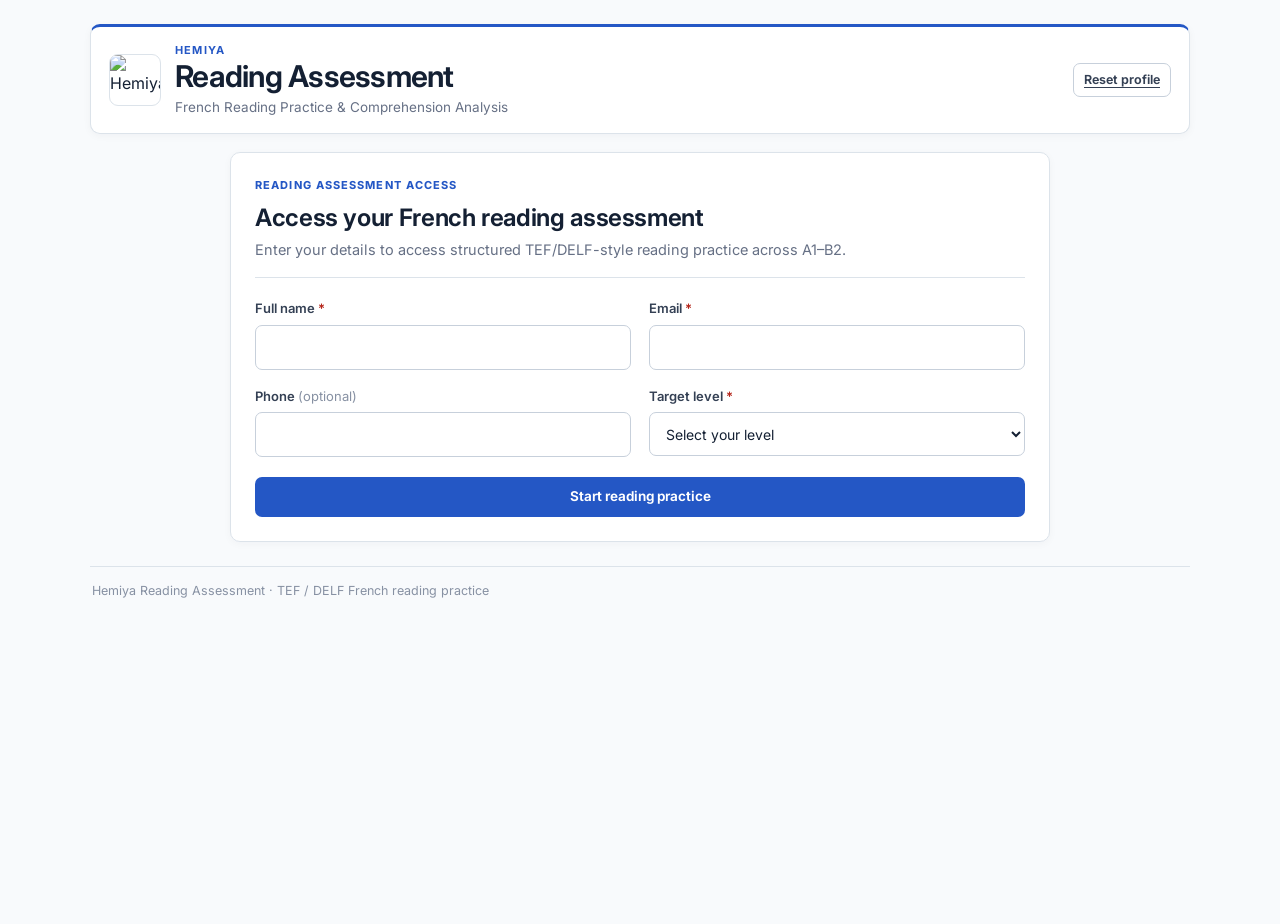
==== commit 514e20cc: "Update HTML structure and styles for assessment theme" ====
--- a/index.html
+++ b/index.html
@@ -6,8 +6,634 @@
   <title>Hemiya Read — French Reading Practice (TEF/DELF)</title>
   <link rel="preconnect" href="https://fonts.googleapis.com">
   <link rel="preconnect" href="https://fonts.gstatic.com" crossorigin>
-  <link href="https://fonts.googleapis.com/css2?family=Fraunces:opsz,wght@9..144,500;9..144,700&family=Manrope:wght@400;500;600;700&display=swap" rel="stylesheet">
+  <link href="https://fonts.googleapis.com/css2?family=Inter:wght@400;500;600;650;700&family=Manrope:wght@400;500;600;700&display=swap" rel="stylesheet">
   <link rel="stylesheet" href="css/reading.css">
+  <style>
+/* ============================================================
+   HEMIYA READING ASSESSMENT — professional assessment theme
+   Visual layer only. Functional IDs, forms and JS hooks unchanged.
+   ============================================================ */
+:root {
+  --primary-color: #2457C5;
+  --primary-dark: #1D469E;
+  --primary-soft: #F3F7FD;
+  --primary-border: #C9D8F3;
+  --page-bg: #F8FAFC;
+  --surface: #FFFFFF;
+  --surface-soft: #F8FAFC;
+  --text-color: #142033;
+  --muted-text: #667085;
+  --subtle-text: #8791A3;
+  --border-color: #DCE3EA;
+  --border-strong: #C7D0DB;
+  --error-color: #B42318;
+  --error-bg: #FEF3F2;
+  --success-color: #2F6B4F;
+  --success-bg: #F3F8F5;
+  --warning-color: #8B5E17;
+  --font-family: 'Inter', 'Manrope', Arial, sans-serif;
+}
+
+* { box-sizing: border-box; }
+html { background: var(--page-bg) !important; }
+body {
+  margin: 0 !important;
+  padding: 0 !important;
+  background: var(--page-bg) !important;
+  color: var(--text-color) !important;
+  font-family: var(--font-family) !important;
+  font-size: 16px;
+  line-height: 1.6;
+  text-align: left !important;
+  -webkit-font-smoothing: antialiased;
+}
+
+.bg-glow { display: none !important; }
+
+.container {
+  width: min(100% - 32px, 1100px) !important;
+  margin: 24px auto 42px !important;
+  padding: 0 !important;
+  background: transparent !important;
+}
+
+/* Compact institutional product header */
+.site-header {
+  display: flex !important;
+  align-items: center !important;
+  justify-content: space-between !important;
+  gap: 24px !important;
+  margin: 0 0 18px !important;
+  padding: 16px 18px !important;
+  background: var(--surface) !important;
+  border: 1px solid var(--border-color) !important;
+  border-top: 3px solid var(--primary-color) !important;
+  border-radius: 10px !important;
+  box-shadow: 0 2px 8px rgba(20, 32, 51, 0.04) !important;
+}
+
+.brand {
+  display: flex !important;
+  align-items: center !important;
+  gap: 14px !important;
+  min-width: 0;
+}
+.brand-avatar {
+  width: 52px !important;
+  height: 52px !important;
+  flex: 0 0 52px !important;
+  object-fit: cover !important;
+  border-radius: 9px !important;
+  border: 1px solid var(--border-color) !important;
+  box-shadow: none !important;
+  animation: none !important;
+  transform: none !important;
+}
+.brand-kicker {
+  margin: 0 0 2px !important;
+  color: var(--primary-color) !important;
+  font-size: 11px !important;
+  line-height: 1.3 !important;
+  font-weight: 700 !important;
+  letter-spacing: .11em !important;
+  text-transform: uppercase !important;
+}
+.brand h1 {
+  margin: 0 !important;
+  color: var(--text-color) !important;
+  font-family: var(--font-family) !important;
+  font-size: clamp(23px, 3vw, 30px) !important;
+  line-height: 1.15 !important;
+  font-weight: 650 !important;
+  letter-spacing: -.025em !important;
+}
+.brand-subtitle {
+  margin: 4px 0 0 !important;
+  color: var(--muted-text) !important;
+  font-size: 13.5px !important;
+  line-height: 1.45 !important;
+}
+.header-actions {
+  display: flex !important;
+  align-items: center !important;
+  gap: 10px !important;
+  flex-wrap: wrap;
+}
+.user-chip {
+  padding: 6px 9px !important;
+  border: 1px solid var(--primary-border) !important;
+  border-radius: 6px !important;
+  background: var(--primary-soft) !important;
+  color: var(--primary-dark) !important;
+  font-size: 12.5px !important;
+  font-weight: 600 !important;
+}
+
+/* Shared surfaces */
+.panel {
+  margin: 0 0 16px !important;
+  padding: 22px 24px !important;
+  background: var(--surface) !important;
+  border: 1px solid var(--border-color) !important;
+  border-radius: 10px !important;
+  box-shadow: 0 2px 8px rgba(20, 32, 51, 0.035) !important;
+  color: var(--text-color) !important;
+}
+
+h1, h2, h3, h4, h5, h6 {
+  color: var(--text-color) !important;
+  font-family: var(--font-family) !important;
+  text-shadow: none !important;
+}
+h2 {
+  margin: 0 0 5px !important;
+  font-size: clamp(20px, 2.5vw, 24px) !important;
+  line-height: 1.3 !important;
+  letter-spacing: -.015em !important;
+  font-weight: 650 !important;
+}
+h3 { font-size: 18px !important; }
+p { color: var(--muted-text); }
+.muted { color: var(--muted-text) !important; }
+
+.section-head {
+  margin: 0 0 18px !important;
+  text-align: left !important;
+}
+.section-head.inline,
+.session-heading {
+  display: flex !important;
+  align-items: flex-start !important;
+  justify-content: space-between !important;
+  gap: 20px !important;
+  text-align: left !important;
+}
+.section-head p,
+.form-header p,
+#level-explanation {
+  margin: 0 !important;
+  color: var(--muted-text) !important;
+  font-size: 14.5px !important;
+  line-height: 1.6 !important;
+}
+
+/* Registration / information collection */
+.contact-panel {
+  max-width: 820px !important;
+  margin: 0 auto 18px !important;
+  padding: 24px !important;
+}
+.form-header {
+  margin: 0 0 20px !important;
+  padding: 0 0 16px !important;
+  border-bottom: 1px solid var(--border-color) !important;
+  text-align: left !important;
+}
+.form-header::before {
+  content: 'READING ASSESSMENT ACCESS';
+  display: block;
+  margin: 0 0 7px;
+  color: var(--primary-color);
+  font-size: 11px;
+  font-weight: 750;
+  letter-spacing: .1em;
+}
+.form-grid {
+  display: grid !important;
+  grid-template-columns: repeat(2, minmax(0, 1fr)) !important;
+  gap: 16px 18px !important;
+}
+.form-group {
+  margin: 0 !important;
+  text-align: left !important;
+}
+.form-group label {
+  display: block !important;
+  margin: 0 0 6px !important;
+  color: #344054 !important;
+  font-size: 13px !important;
+  font-weight: 600 !important;
+}
+.required { color: var(--error-color) !important; }
+.optional { color: var(--subtle-text) !important; font-weight: 400 !important; }
+
+input, select, textarea {
+  width: 100% !important;
+  min-height: 44px !important;
+  padding: 10px 12px !important;
+  background: #FFFFFF !important;
+  color: var(--text-color) !important;
+  border: 1px solid var(--border-strong) !important;
+  border-radius: 7px !important;
+  box-shadow: none !important;
+  outline: none !important;
+  font: inherit !important;
+  font-size: 14px !important;
+  transition: border-color .18s ease, box-shadow .18s ease !important;
+}
+input::placeholder, textarea::placeholder { color: #98A2B3 !important; }
+input:focus, select:focus, textarea:focus {
+  border-color: var(--primary-color) !important;
+  box-shadow: 0 0 0 3px rgba(36, 87, 197, .11) !important;
+}
+.error-message {
+  margin-top: 5px !important;
+  color: var(--error-color) !important;
+  font-size: 12.5px !important;
+  font-weight: 500 !important;
+}
+
+/* Consistent professional button hierarchy */
+button {
+  min-height: 40px !important;
+  padding: 9px 14px !important;
+  border: 1px solid transparent !important;
+  border-radius: 7px !important;
+  background: var(--primary-color) !important;
+  color: #FFFFFF !important;
+  box-shadow: none !important;
+  font-family: var(--font-family) !important;
+  font-size: 13.5px !important;
+  font-weight: 650 !important;
+  line-height: 1.3 !important;
+  cursor: pointer !important;
+  transition: background-color .18s ease, border-color .18s ease, color .18s ease !important;
+  transform: none !important;
+}
+button:hover { background: var(--primary-dark) !important; transform: none !important; box-shadow: none !important; }
+button:focus-visible { outline: 3px solid rgba(36, 87, 197, .16) !important; outline-offset: 2px !important; }
+button.ghost,
+.text-btn,
+#timer-reset,
+#retry-btn,
+#back-btn,
+#font-down,
+#font-up {
+  background: #FFFFFF !important;
+  color: #344054 !important;
+  border-color: var(--border-strong) !important;
+}
+button.ghost:hover,
+.text-btn:hover,
+#timer-reset:hover,
+#retry-btn:hover,
+#back-btn:hover,
+#font-down:hover,
+#font-up:hover {
+  background: var(--surface-soft) !important;
+  color: var(--text-color) !important;
+  border-color: #AEB9C6 !important;
+}
+.text-btn {
+  min-height: 34px !important;
+  padding: 7px 10px !important;
+  font-size: 12.5px !important;
+}
+#submit-form { margin-top: 20px !important; }
+
+.form-message {
+  margin: 14px 0 0 !important;
+  padding: 11px 13px !important;
+  border-radius: 7px !important;
+  border: 1px solid var(--border-color) !important;
+  box-shadow: none !important;
+}
+.form-message p { margin: 0 !important; font-size: 13.5px !important; }
+.success-message { background: var(--success-bg) !important; border-color: #CFE1D6 !important; }
+.success-message p { color: var(--success-color) !important; }
+.form-message.error-message { background: var(--error-bg) !important; border-color: #F5C7C2 !important; }
+.form-message.error-message p { color: var(--error-color) !important; }
+
+/* Level selection behaves like an assessment setup control, not game tiles */
+.level-selector { padding-bottom: 20px !important; }
+.level-buttons {
+  display: flex !important;
+  flex-wrap: wrap !important;
+  gap: 10px !important;
+  justify-content: flex-start !important;
+}
+.level-btn {
+  min-width: 74px !important;
+  background: #FFFFFF !important;
+  color: #344054 !important;
+  border-color: var(--border-strong) !important;
+}
+.level-btn:hover { background: var(--primary-soft) !important; color: var(--primary-dark) !important; border-color: var(--primary-border) !important; }
+.level-btn.active,
+.level-btn[aria-pressed='true'] {
+  background: var(--primary-soft) !important;
+  color: var(--primary-dark) !important;
+  border-color: var(--primary-color) !important;
+  box-shadow: inset 0 -2px 0 var(--primary-color) !important;
+}
+
+/* Level library */
+.level-info { padding: 22px 24px !important; }
+.stats-bar {
+  display: flex !important;
+  flex-wrap: wrap !important;
+  gap: 8px !important;
+  justify-content: flex-end !important;
+  color: var(--muted-text) !important;
+}
+.stats-bar > * {
+  padding: 5px 8px !important;
+  border: 1px solid var(--border-color) !important;
+  border-radius: 5px !important;
+  background: var(--surface-soft) !important;
+  color: #475467 !important;
+  font-size: 12px !important;
+  box-shadow: none !important;
+}
+.toolbar {
+  display: flex !important;
+  margin: 14px 0 18px !important;
+  padding-top: 14px !important;
+  border-top: 1px solid var(--border-color) !important;
+}
+.search-wrap { width: min(100%, 420px) !important; }
+#exercise-search { min-height: 42px !important; }
+
+.exercise-grid {
+  display: grid !important;
+  grid-template-columns: repeat(auto-fit, minmax(250px, 1fr)) !important;
+  gap: 12px !important;
+}
+#exercise-grid > * {
+  margin: 0 !important;
+  padding: 16px !important;
+  background: #FFFFFF !important;
+  color: var(--text-color) !important;
+  border: 1px solid var(--border-color) !important;
+  border-radius: 8px !important;
+  box-shadow: none !important;
+  text-align: left !important;
+  transform: none !important;
+}
+#exercise-grid > *:hover {
+  border-color: var(--primary-border) !important;
+  background: #FCFDFE !important;
+  transform: none !important;
+  box-shadow: 0 2px 6px rgba(20, 32, 51, .04) !important;
+}
+#exercise-grid h3,
+#exercise-grid h4,
+#exercise-grid strong { color: var(--text-color) !important; }
+#exercise-grid p,
+#exercise-grid small,
+#exercise-grid span:not(.badge):not(.level) { color: var(--muted-text) !important; }
+#exercise-grid button { margin-top: 10px !important; }
+
+/* Reading-session toolbar */
+.session-top {
+  display: flex !important;
+  justify-content: space-between !important;
+  align-items: center !important;
+  gap: 12px !important;
+  margin: 0 0 12px !important;
+  padding: 0 2px !important;
+}
+.session-actions,
+.font-controls,
+.timer-row,
+.results-actions {
+  display: flex !important;
+  align-items: center !important;
+  gap: 8px !important;
+  flex-wrap: wrap !important;
+}
+.font-controls button { min-width: 42px !important; }
+
+/* Reading workspace */
+.reader-panel {
+  padding: 0 !important;
+  overflow: hidden !important;
+}
+.session-heading {
+  margin: 0 !important;
+  padding: 18px 22px !important;
+  border-bottom: 1px solid var(--border-color) !important;
+  background: #FFFFFF !important;
+}
+.session-heading h2 { margin-bottom: 3px !important; }
+#exercise-meta { font-size: 13px !important; }
+.timer-row.compact {
+  flex: 0 0 auto !important;
+  justify-content: flex-end !important;
+}
+.timer {
+  min-width: 76px !important;
+  padding: 8px 10px !important;
+  background: var(--surface-soft) !important;
+  color: var(--text-color) !important;
+  border: 1px solid var(--border-color) !important;
+  border-radius: 6px !important;
+  box-shadow: none !important;
+  font-variant-numeric: tabular-nums !important;
+  font-size: 17px !important;
+  font-weight: 700 !important;
+  letter-spacing: .025em !important;
+  text-align: center !important;
+}
+.timer.warning,
+.timer.danger { color: var(--error-color) !important; background: var(--error-bg) !important; border-color: #F5C7C2 !important; }
+
+.passage-card {
+  margin: 0 !important;
+  padding: 28px 30px 32px !important;
+  background: #FFFFFF !important;
+  border: 0 !important;
+  border-radius: 0 !important;
+  box-shadow: none !important;
+}
+.passage-card::before {
+  content: 'READING PASSAGE';
+  display: block;
+  margin: 0 0 12px;
+  color: var(--primary-color);
+  font-size: 10.5px;
+  font-weight: 750;
+  letter-spacing: .11em;
+}
+.passage-content {
+  max-width: 820px !important;
+  margin: 0 !important;
+  color: #1D2939 !important;
+  font-family: var(--font-family) !important;
+  font-size: 17px !important;
+  line-height: 1.8 !important;
+  text-align: left !important;
+}
+.passage-content * {
+  color: inherit !important;
+  text-shadow: none !important;
+}
+.passage-content p { margin: 0 0 1em !important; color: #1D2939 !important; }
+.passage-content h3,
+.passage-content h4 { margin: 1.2em 0 .45em !important; }
+
+/* Questions as formal exam items */
+.questions-panel { padding: 22px 24px 24px !important; }
+.questions-panel .section-head {
+  margin-bottom: 12px !important;
+  padding-bottom: 12px !important;
+  border-bottom: 1px solid var(--border-color) !important;
+}
+#quiz-form { color: var(--text-color) !important; }
+#quiz-form > * {
+  margin: 0 !important;
+  padding: 18px 0 !important;
+  background: transparent !important;
+  border: 0 !important;
+  border-bottom: 1px solid #E9EDF2 !important;
+  border-radius: 0 !important;
+  box-shadow: none !important;
+  color: var(--text-color) !important;
+  text-align: left !important;
+}
+#quiz-form > *:last-child { border-bottom: 0 !important; }
+#quiz-form p,
+#quiz-form label,
+#quiz-form strong,
+#quiz-form span { color: #344054 !important; }
+#quiz-form label { line-height: 1.55 !important; }
+#quiz-form input[type='radio'],
+#quiz-form input[type='checkbox'] {
+  width: 16px !important;
+  height: 16px !important;
+  min-height: 0 !important;
+  padding: 0 !important;
+  accent-color: var(--primary-color) !important;
+  box-shadow: none !important;
+}
+
+/* Results = examiner report */
+.results {
+  padding: 22px 24px !important;
+  border-top: 3px solid var(--primary-color) !important;
+}
+.score-summary {
+  margin: 3px 0 0 !important;
+  color: #475467 !important;
+  font-size: 14.5px !important;
+}
+.score-detail {
+  margin-top: 16px !important;
+  padding-top: 16px !important;
+  border-top: 1px solid var(--border-color) !important;
+}
+#score-detail > * {
+  margin: 0 0 10px !important;
+  padding: 12px 14px !important;
+  background: var(--surface-soft) !important;
+  border: 1px solid var(--border-color) !important;
+  border-radius: 7px !important;
+  box-shadow: none !important;
+  color: #344054 !important;
+}
+#score-detail .correct,
+#score-detail [class*='correct'] {
+  background: var(--success-bg) !important;
+  border-color: #CFE1D6 !important;
+  color: var(--success-color) !important;
+}
+#score-detail .incorrect,
+#score-detail [class*='incorrect'],
+#score-detail [class*='wrong'] {
+  background: var(--error-bg) !important;
+  border-color: #F5C7C2 !important;
+  color: var(--error-color) !important;
+}
+
+/* Make all legacy white text readable on the light assessment theme */
+.panel *:not(button):not(.timer):not(.user-chip),
+#exercise-grid *:not(button),
+#quiz-form *:not(button),
+#score-detail *:not(button) {
+  text-shadow: none !important;
+}
+.panel [style*='color: white'],
+.panel [style*='color:white'],
+.panel [style*='color: #fff'],
+.panel [style*='color:#fff'],
+#exercise-grid [style*='color: white'],
+#quiz-form [style*='color: white'],
+#score-detail [style*='color: white'] {
+  color: var(--text-color) !important;
+}
+
+/* Toast: restrained status notification */
+.toast {
+  position: fixed !important;
+  right: 20px !important;
+  bottom: 20px !important;
+  max-width: min(380px, calc(100vw - 40px)) !important;
+  padding: 11px 14px !important;
+  background: #FFFFFF !important;
+  color: var(--text-color) !important;
+  border: 1px solid var(--border-color) !important;
+  border-left: 3px solid var(--primary-color) !important;
+  border-radius: 7px !important;
+  box-shadow: 0 8px 24px rgba(20, 32, 51, .12) !important;
+  font-size: 13.5px !important;
+}
+
+footer {
+  margin: 24px 0 0 !important;
+  padding: 14px 2px 0 !important;
+  border-top: 1px solid var(--border-color) !important;
+  text-align: left !important;
+}
+footer p {
+  margin: 0 !important;
+  color: var(--subtle-text) !important;
+  font-size: 12.5px !important;
+}
+
+.hidden { display: none !important; }
+.sr-only {
+  position: absolute !important;
+  width: 1px !important;
+  height: 1px !important;
+  padding: 0 !important;
+  margin: -1px !important;
+  overflow: hidden !important;
+  clip: rect(0, 0, 0, 0) !important;
+  white-space: nowrap !important;
+  border: 0 !important;
+}
+
+@media (max-width: 760px) {
+  .container { width: min(100% - 20px, 1100px) !important; margin-top: 10px !important; }
+  .site-header { align-items: flex-start !important; padding: 14px !important; }
+  .brand-avatar { width: 46px !important; height: 46px !important; flex-basis: 46px !important; }
+  .header-actions { justify-content: flex-end !important; }
+  .panel, .contact-panel, .level-info, .questions-panel, .results { padding: 18px !important; }
+  .form-grid { grid-template-columns: 1fr !important; gap: 14px !important; }
+  .section-head.inline,
+  .session-heading { flex-direction: column !important; gap: 12px !important; }
+  .stats-bar { justify-content: flex-start !important; }
+  .timer-row.compact { width: 100% !important; justify-content: flex-start !important; }
+  .passage-card { padding: 22px 20px 25px !important; }
+  .passage-content { font-size: 16px !important; line-height: 1.75 !important; }
+  .exercise-grid { grid-template-columns: 1fr !important; }
+}
+
+@media (max-width: 520px) {
+  .site-header { flex-direction: column !important; gap: 12px !important; }
+  .header-actions { width: 100% !important; justify-content: flex-start !important; }
+  .brand h1 { font-size: 24px !important; }
+  .brand-subtitle { font-size: 12.5px !important; }
+  .level-buttons { display: grid !important; grid-template-columns: repeat(4, 1fr) !important; width: 100% !important; }
+  .level-btn { min-width: 0 !important; padding-inline: 8px !important; }
+  .session-top { align-items: flex-start !important; }
+  .font-controls { margin-left: auto !important; }
+  .timer-row.compact button { flex: 1 1 auto !important; }
+  .results-actions { width: 100% !important; }
+  .results-actions button { flex: 1 1 0 !important; }
+}
+
+  </style>
   <script type="text/javascript" src="https://cdn.jsdelivr.net/npm/@emailjs/browser@3/dist/email.min.js"></script>
   <base target="_parent">
 </head>
@@ -19,7 +645,8 @@
         <img src="https://yiyang512.github.io/new/hemiya.jpg" alt="Hemiya" class="brand-avatar">
         <div>
           <p class="brand-kicker">Hemiya</p>
-          <h1>Read</h1>
+          <h1>Reading Assessment</h1>
+          <p class="brand-subtitle">French Reading Practice &amp; Comprehension Analysis</p>
         </div>
       </div>
       <div class="header-actions">
@@ -31,8 +658,8 @@
     <main>
       <section id="contact-section" class="panel contact-panel">
         <div class="form-header">
-          <h2>Begin your French reading journey</h2>
-          <p>Enter your details to unlock TEF/DELF-style reading practice across A1–B2.</p>
+          <h2>Access your French reading assessment</h2>
+          <p>Enter your details to access structured TEF/DELF-style reading practice across A1–B2.</p>
         </div>
         <form id="contact-form" novalidate>
           <div class="form-grid">
@@ -76,7 +703,7 @@
         <div class="level-selector panel">
           <div class="section-head">
             <h2>Choose your level</h2>
-            <p>Browse texts, track scores, and train with a timed comprehension workflow.</p>
+            <p>Select an assessment level, review available texts, and complete timed comprehension exercises.</p>
           </div>
           <div class="level-buttons">
             <button class="level-btn" data-level="A1">A1</button>
@@ -158,7 +785,7 @@
     </main>
 
     <footer>
-      <p>Hemiya Read · TEF / DELF French reading practice</p>
+      <p>Hemiya Reading Assessment · TEF / DELF French reading practice</p>
     </footer>
   </div>
 
